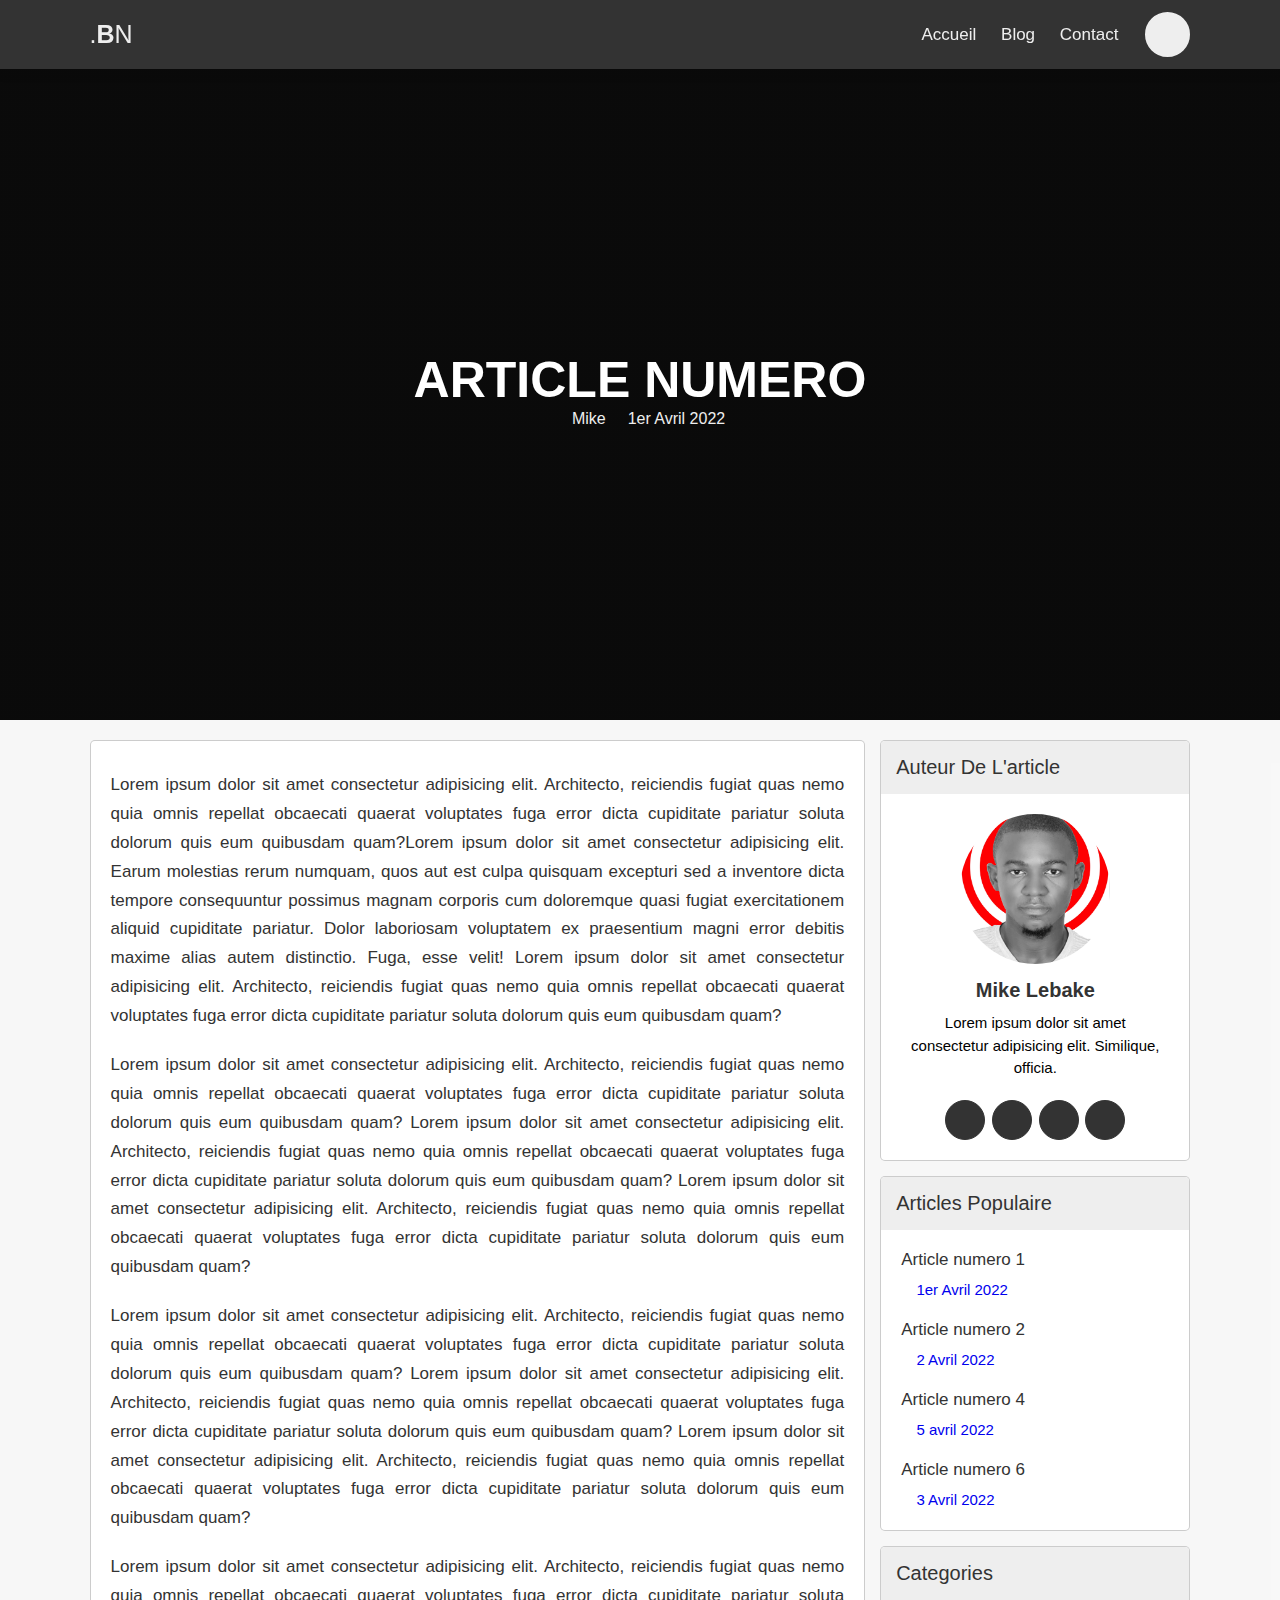
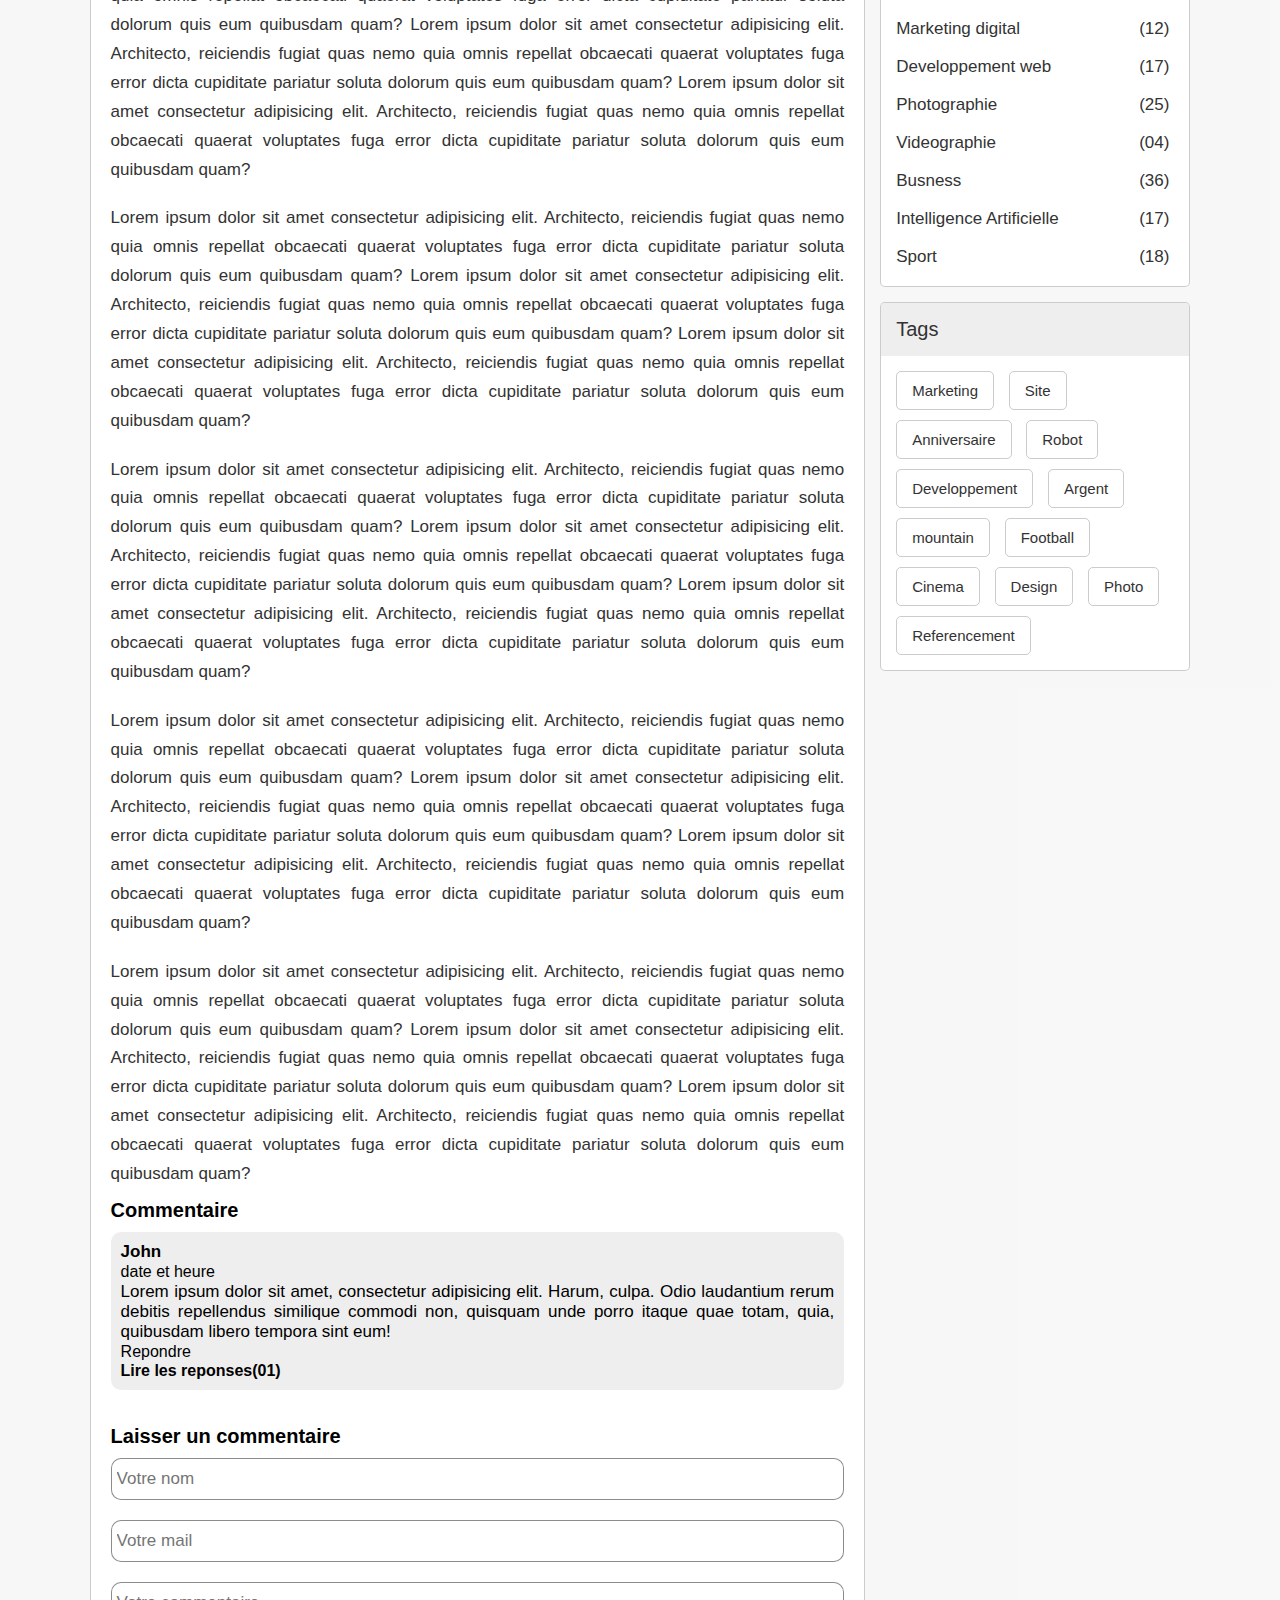
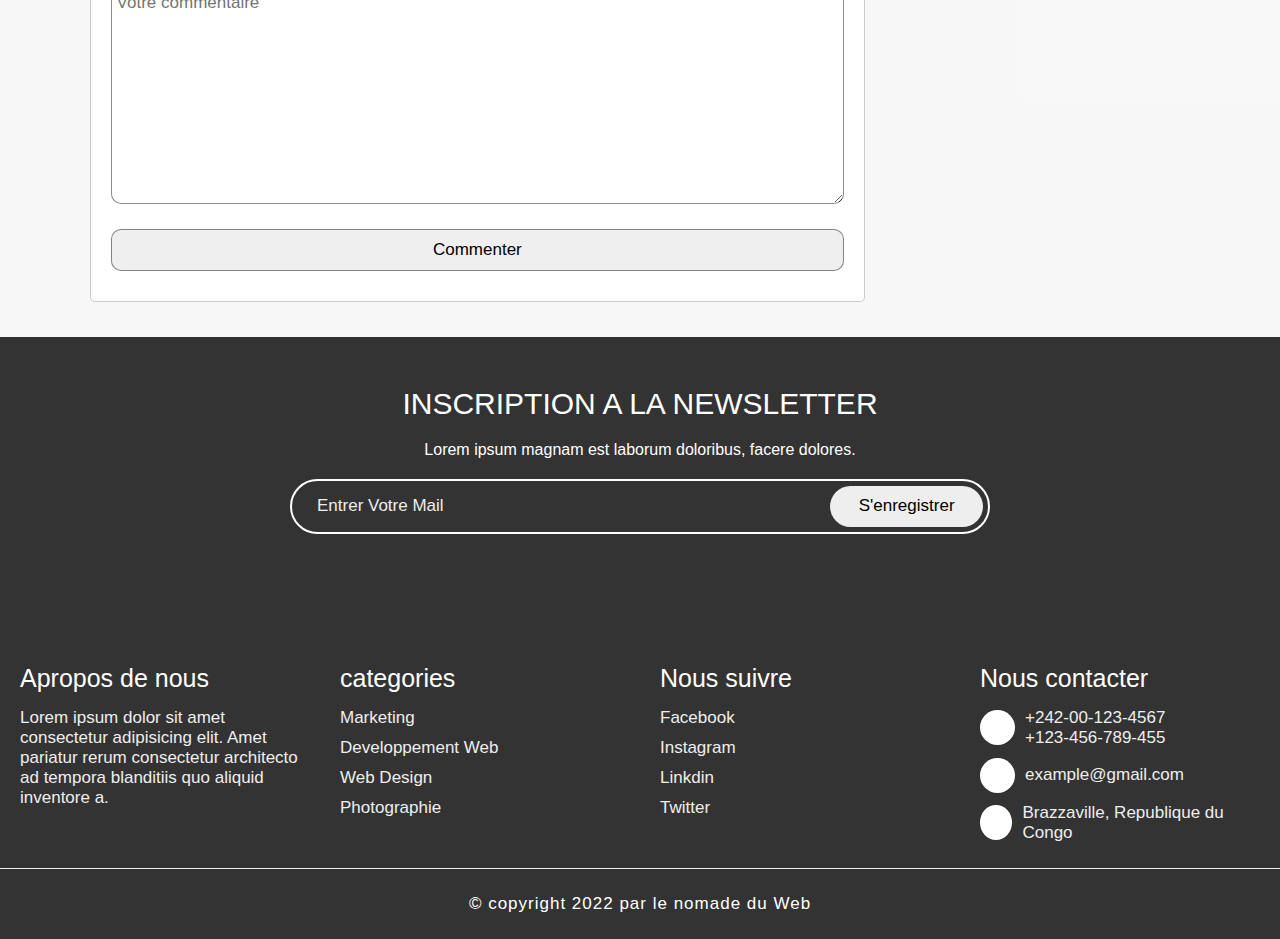
==== article.html @ c67618d5 "blog" ====
<!DOCTYPE html>
<html lang="fr">
<head>
    <meta charset="UTF-8">
    <meta http-equiv="X-UA-Compatible" content="IE=edge">
    <meta name="viewport" content="width=device-width, initial-scale=1.0">
    <title>Le blog des nomades</title>

    <!-- custom css file link  -->
    <link rel="stylesheet" href="css/all.min.css">
    <link rel="stylesheet" href="css/style.css">

</head>
<body>

<!-- debut header  -->

<header class="header">

    <a href="index.html" class="logo">.<span>B</span>N</a>

    <nav class="navbar">
        <a href="index.html">Accueil</a>
        <a href="#">Blog</a>
        <a href="#contact">contact</a>
    </nav>

    <div class="icons">
        <i class="fas fa-bars" id="menu-bars"></i>
        <i class="fas fa-search" id="search-icon"></i>
    </div>

    <form action="" class="search-form">
        <input type="search" name="" placeholder="Recherche..." id="search-box">
        <label for="search-box" class="fas fa-search"></label>
        <a href="article.html">Article numero 1</a>
        <a href="article.html">Article numero 2</a>
        <a href="article.html">Article numero 3</a>
        <a href="article.html">Article numero 4</a>
        <a href="article.html">Article numero 5</a>
        <a href="article.html">Article numero 6</a>
    </form>

</header>

<!-- fin header -->

<!-- debut banner  -->

<section class="banner" id="banner">
    <div class="content">
        <h1>Article numero</h1>
        <a href="#" class="user">
            <i class="far fa-user"></i>
            <span>Mike</span>
        </a>
        <a href="#" class="icon">
            <i class="far fa-clock"></i>
            <span>1er Avril 2022</span>
        </a>
    </div>
</section>

<!-- fin banner-->

<!-- debut posts-->

<section class="container" id="posts">

    <div class="posts-container">

        <div class="post">
            <p class="text"> Lorem ipsum dolor sit amet consectetur adipisicing elit. Architecto, reiciendis fugiat quas nemo quia omnis repellat obcaecati quaerat voluptates fuga error dicta cupiditate pariatur soluta dolorum quis eum quibusdam quam?Lorem ipsum dolor sit amet consectetur adipisicing elit. Earum molestias rerum numquam, quos aut est culpa quisquam excepturi sed a inventore dicta tempore consequuntur possimus magnam corporis cum doloremque quasi fugiat exercitationem aliquid cupiditate pariatur. Dolor laboriosam voluptatem ex praesentium magni error debitis maxime alias autem distinctio. Fuga, esse velit! Lorem ipsum dolor sit amet consectetur adipisicing elit. Architecto, reiciendis fugiat quas nemo quia omnis repellat obcaecati quaerat voluptates fuga error dicta cupiditate pariatur soluta dolorum quis eum quibusdam quam?</p>
            <p class="text"> Lorem ipsum dolor sit amet consectetur adipisicing elit. Architecto, reiciendis fugiat quas nemo quia omnis repellat obcaecati quaerat voluptates fuga error dicta cupiditate pariatur soluta dolorum quis eum quibusdam quam? Lorem ipsum dolor sit amet consectetur adipisicing elit. Architecto, reiciendis fugiat quas nemo quia omnis repellat obcaecati quaerat voluptates fuga error dicta cupiditate pariatur soluta dolorum quis eum quibusdam quam? Lorem ipsum dolor sit amet consectetur adipisicing elit. Architecto, reiciendis fugiat quas nemo quia omnis repellat obcaecati quaerat voluptates fuga error dicta cupiditate pariatur soluta dolorum quis eum quibusdam quam?</p>
            <p class="text"> Lorem ipsum dolor sit amet consectetur adipisicing elit. Architecto, reiciendis fugiat quas nemo quia omnis repellat obcaecati quaerat voluptates fuga error dicta cupiditate pariatur soluta dolorum quis eum quibusdam quam? Lorem ipsum dolor sit amet consectetur adipisicing elit. Architecto, reiciendis fugiat quas nemo quia omnis repellat obcaecati quaerat voluptates fuga error dicta cupiditate pariatur soluta dolorum quis eum quibusdam quam? Lorem ipsum dolor sit amet consectetur adipisicing elit. Architecto, reiciendis fugiat quas nemo quia omnis repellat obcaecati quaerat voluptates fuga error dicta cupiditate pariatur soluta dolorum quis eum quibusdam quam?</p>
            <p class="text"> Lorem ipsum dolor sit amet consectetur adipisicing elit. Architecto, reiciendis fugiat quas nemo quia omnis repellat obcaecati quaerat voluptates fuga error dicta cupiditate pariatur soluta dolorum quis eum quibusdam quam? Lorem ipsum dolor sit amet consectetur adipisicing elit. Architecto, reiciendis fugiat quas nemo quia omnis repellat obcaecati quaerat voluptates fuga error dicta cupiditate pariatur soluta dolorum quis eum quibusdam quam? Lorem ipsum dolor sit amet consectetur adipisicing elit. Architecto, reiciendis fugiat quas nemo quia omnis repellat obcaecati quaerat voluptates fuga error dicta cupiditate pariatur soluta dolorum quis eum quibusdam quam?</p>
            <p class="text"> Lorem ipsum dolor sit amet consectetur adipisicing elit. Architecto, reiciendis fugiat quas nemo quia omnis repellat obcaecati quaerat voluptates fuga error dicta cupiditate pariatur soluta dolorum quis eum quibusdam quam? Lorem ipsum dolor sit amet consectetur adipisicing elit. Architecto, reiciendis fugiat quas nemo quia omnis repellat obcaecati quaerat voluptates fuga error dicta cupiditate pariatur soluta dolorum quis eum quibusdam quam? Lorem ipsum dolor sit amet consectetur adipisicing elit. Architecto, reiciendis fugiat quas nemo quia omnis repellat obcaecati quaerat voluptates fuga error dicta cupiditate pariatur soluta dolorum quis eum quibusdam quam?</p>
            <p class="text"> Lorem ipsum dolor sit amet consectetur adipisicing elit. Architecto, reiciendis fugiat quas nemo quia omnis repellat obcaecati quaerat voluptates fuga error dicta cupiditate pariatur soluta dolorum quis eum quibusdam quam? Lorem ipsum dolor sit amet consectetur adipisicing elit. Architecto, reiciendis fugiat quas nemo quia omnis repellat obcaecati quaerat voluptates fuga error dicta cupiditate pariatur soluta dolorum quis eum quibusdam quam? Lorem ipsum dolor sit amet consectetur adipisicing elit. Architecto, reiciendis fugiat quas nemo quia omnis repellat obcaecati quaerat voluptates fuga error dicta cupiditate pariatur soluta dolorum quis eum quibusdam quam?</p>
            <p class="text"> Lorem ipsum dolor sit amet consectetur adipisicing elit. Architecto, reiciendis fugiat quas nemo quia omnis repellat obcaecati quaerat voluptates fuga error dicta cupiditate pariatur soluta dolorum quis eum quibusdam quam? Lorem ipsum dolor sit amet consectetur adipisicing elit. Architecto, reiciendis fugiat quas nemo quia omnis repellat obcaecati quaerat voluptates fuga error dicta cupiditate pariatur soluta dolorum quis eum quibusdam quam? Lorem ipsum dolor sit amet consectetur adipisicing elit. Architecto, reiciendis fugiat quas nemo quia omnis repellat obcaecati quaerat voluptates fuga error dicta cupiditate pariatur soluta dolorum quis eum quibusdam quam?</p>
            <p class="text"> Lorem ipsum dolor sit amet consectetur adipisicing elit. Architecto, reiciendis fugiat quas nemo quia omnis repellat obcaecati quaerat voluptates fuga error dicta cupiditate pariatur soluta dolorum quis eum quibusdam quam? Lorem ipsum dolor sit amet consectetur adipisicing elit. Architecto, reiciendis fugiat quas nemo quia omnis repellat obcaecati quaerat voluptates fuga error dicta cupiditate pariatur soluta dolorum quis eum quibusdam quam? Lorem ipsum dolor sit amet consectetur adipisicing elit. Architecto, reiciendis fugiat quas nemo quia omnis repellat obcaecati quaerat voluptates fuga error dicta cupiditate pariatur soluta dolorum quis eum quibusdam quam?</p>
            <div class="comments-users">
                <h3>Commentaire</h3>
                <div class="com-u">
                    <h4>John</h4>
                    <span>date et heure</span>
                    <p>
                        Lorem ipsum dolor sit amet, consectetur adipisicing elit. Harum, culpa. Odio laudantium rerum debitis repellendus similique commodi non, quisquam unde porro itaque quae totam, quia, quibusdam libero tempora sint eum!
                    </p>
                    <span class="reponse">Repondre</span><br>
                    <ul class="reponse">
                        <li>
                            <h4>Alex</h4>
                            <span>date et heure</span>
                            <p>
                                 hic. Iusto veritatis suscipit provident maiores non, asperiores officiis. Voluptatibus magni alias nemo. Eius aliquid beatae libero.
                            </p>
                            <span class="reponse">Repondre</span><br>
                        </li>
                    </ul>
                    <h3 class="ouvrir-com" >(01)</h3>
                </div>
            </div>
            <div class="comments">
                <form action="" method="post">
                    <h3>Laisser un commentaire</h3>
                    <div class="name">
                        <input type="text" name="" id="" placeholder="Votre nom">
                    </div>
                    <div class="name">
                        <input type="mail" name="" id="" placeholder="Votre mail">
                    </div>
                    <div class="commentaire">
                        <textarea name="" id="" cols="30" rows="10" placeholder="Votre commentaire"></textarea>
                    </div>
                    <input type="submit" value="Commenter">
                </form>
            </div>
        </div>
    </div>

    <div class="sidebar">

        <div class="box">
            <h3 class="title">Auteur de l'article</h3>
            <div class="about">
                <img src="images/user.png" alt="">
                <h3>Mike Lebake</h3>
                <p>Lorem ipsum dolor sit amet consectetur adipisicing elit. Similique, officia.</p>
                <div class="follow">
                    <a href="#" class="fab fa-facebook-f"></a>
                    <a href="#" class="fab fa-twitter"></a>
                    <a href="#" class="fab fa-instagram"></a>
                    <a href="#" class="fab fa-linkedin"></a>
                </div>
            </div>
        </div>

        <div class="box">
            <h3 class="title">Articles Populaire</h3>
            <div class="p-post">
                <a href="#">
                    <h3>Article numero 1</h3>
                    <span><i class="far fa-clock"></i>1er Avril 2022</span>
                </a>
                <a href="#">
                    <h3>Article numero 2</h3>
                    <span><i class="far fa-clock"></i>2 Avril 2022</span>
                </a>
                <a href="#">
                    <h3>Article numero 4</h3>
                    <span><i class="far fa-clock"></i>5 avril 2022</span>
                </a>
                <a href="#">
                    <h3>Article numero 6</h3>
                    <span><i class="far fa-clock"></i>3 Avril 2022</span>
                </a>
            </div>
        </div>

        <div class="box">
            <h3 class="title">categories</h3>
            <div class="category">
                <a href="#"> Marketing digital <span>(12)</span></a>
                <a href="#"> Developpement web <span>(17)</span> </a>
                <a href="#"> Photographie <span>(25)</span> </a>
                <a href="#"> Videographie <span>(04)</span> </a>
                <a href="#"> Busness <span>(36)</span> </a>
                <a href="#"> Intelligence Artificielle <span>(17)</span> </a>
                <a href="#"> Sport <span>(18)</span> </a>
            </div>
        </div>

        <div class="box">
            <h3 class="title">Tags</h3>
            <div class="tags">
                <a href="#">Marketing</a>
                <a href="#">Site</a>
                <a href="#">Anniversaire</a>
                <a href="#">Robot</a>
                <a href="#">Developpement</a>
                <a href="#">Argent</a>
                <a href="#">mountain</a>
                <a href="#">Football</a>
                <a href="#">Cinema</a>
                <a href="#">Design</a>
                <a href="#">Photo</a>
                <a href="#">Referencement</a>
                
            </div>
        </div>

    </div>

</section>

<!-- fin posts -->

<!-- debut newsletter  -->

<div class="newsletter" id="contact">
    <h3>INSCRIPTION A LA NEWSLETTER</h3>
    <p>Lorem ipsum magnam est laborum doloribus, facere dolores.</p>
    <form action="">
        <input type="email" placeholder="Entrer votre mail">
        <input type="submit" value="S'enregistrer">
    </form>
</div>

<!-- fin newsletter -->

<!-- debut footer -->

<div class="footer">

    <div class="box-container">

        <div class="box">
            <h3>Apropos de nous</h3>
            <p>Lorem ipsum dolor sit amet consectetur adipisicing elit. Amet pariatur rerum consectetur architecto ad tempora blanditiis quo aliquid inventore a.</p>
        </div>

        <div class="box">
            <h3>categories</h3>
            <a href="#">Marketing</a>
            <a href="#">Developpement Web</a>
            <a href="#">Web Design</a>
            <a href="#">Photographie</a>
        </div>

        <div class="box">
            <h3>Nous suivre</h3>
            <a href="#">Facebook</a>
            <a href="#">Instagram</a>
            <a href="#">Linkdin</a>
            <a href="#">Twitter</a>
        </div>

        <div class="box">
            <h3>Nous contacter</h3>
            <div class="info">
                <i class="fas fa-phone"></i>
                <p> +242-00-123-4567 <br> +123-456-789-455 </p>
            </div>
            <div class="info">
                <i class="fas fa-envelope"></i>
                <p> example@gmail.com </p>
            </div>
            <div class="info">
                <i class="fas fa-map-marker-alt"></i>
                <p> Brazzaville, Republique du Congo </p>
            </div>
        </div>

    </div>

    <h1 class="credit"> &copy; copyright 2022 par le nomade du Web</h1>

</div>

<!-- fin footer -->



<!-- custom js file link  -->
<script src="js/script.js"></script>
    
</body>
</html>
---- css/style.css ----
:root{
    --orange:#e67e22;
    --black:#333;
    --border:.1rem solid rgba(0,0,0,.2);
    --box-shadow:0 .5rem 1rem rgba(0,0,0,.1);
    --seconde-color: #eee;
}

*{
    margin:0; 
    padding:0;
    box-sizing: border-box;
    outline: none; border:none;
    text-decoration: none;
    font-weight: lighter;
    transition: 0.4s;
    font-size: 1.7rem;
    font-family: poppins, sans-serif;
}

html{
    font-size: 62.5%;
    overflow-x: hidden;
    scroll-behavior: smooth;
    scroll-padding-top: 6rem;
}

body{
    background-color: var(--black);
}

section{
    padding:2rem 7%;
}

.btn{
    margin-top: 1rem;
    display: inline-block;
    background:var(--black);
    color:#fff;
    border-radius: .5rem;
    padding:.9rem 3rem;
    cursor: pointer;
    font-size: 1.7rem;
}

.btn:hover{
    background:var(--orange);
}

.header{
    position: fixed;
    top:0; left:0; right:0;
    z-index: 1000;
    background: var(--black);
    box-shadow: var(--box-shadow);
    display: flex;
    color: #eee;
    align-items: center;
    padding:1.2rem 7%;
}

.header .logo{
    color:#eee;
    font-size: 2.5rem;
    margin-right: auto;
}

.header .logo span{
    font-weight: bold;
    font-size: 2.5rem;
}

.header .navbar a{
    color:var(--light-color);
    margin-right: 2rem;
    text-transform: capitalize;
}

.header .navbar a:hover{
    color: white;
}

.header .icons i{
    height:4.5rem;
    line-height:4.5rem;
    width:4.5rem;
    text-align: center;
    color:var(--black);
    background:var(--seconde-color);
    border-radius: 50%;
    border: 2px solid var(--seconde-color);
    margin-left: .7rem;
    font-size: 1.7rem;
    cursor: pointer;
}

.header .icons i:hover{
    color:#fff;
    background:var(--black);
}

.header .search-form a{
    color: var(--seconde-color);
    font-size: 1.7rem;
    margin: 5px auto;
}

.header .search-form a:hover{
    font-weight: bold;
    color: white;
    transition: 0.5s;
}

.header .search-form{
    position: absolute;
    background:var(--black);
    border-radius: .5rem;
    display: flex;
    align-items: center;
    box-shadow: var(--box-shadow);
    top:110%; right:7%;
    width:50rem;
    padding:1rem;
    display: none;
}

.header .search-form.active{
    display: flex;
    flex-direction: column;
}
.header .search-form.active p{
    font-size: 1.7rem;
}

.header .search-form #search-box{
    width:100%;
    border:var(--border);
    border-radius: .5rem;
    padding:1rem;
    font-size: 1.7rem;
    color:var(--black);
    height: 100%;
}

.header .search-form label{
    font-size: 2rem;
    padding-left: 1rem;
    padding-right: .5rem;
    cursor: pointer;
    color:var(--black);
}

.header .search-form label:hover{
    color:var(--seconde-color);
}

#menu-bars{
    display: none;
}

.banner{
    min-height: 80vh;
    background-image: linear-gradient(rgba(0,0,0,0.8),rgba(0,0,0,0.8)),url(images/bg.png);
    background-size: cover;
    background-position: center;
    display: grid;
    place-items: center;
    padding-top: 8rem;
}

.banner .content{
    text-align: center;
    padding:3rem;
}

.banner .content h1{
    font-size: 5rem;
    color: #fff;
    font-weight: 800;
    text-transform: uppercase;
}

.banner .content p{
    font-size: 1.7rem;
    color:var(--light-color);
    padding:1rem 0;
    line-height: 1.5;
}

.banner .content i,
.banner .content span{
    font-size: 1.6rem;
    color: var(--seconde-color);
}

.container-articles{
    display: grid;
    grid-template-columns: repeat(auto-fit, minmax(30rem, 1fr));
    gap:1.5rem;
    background:#eee;
}


.container{
    display: grid;
    grid-template-columns: 2.5fr 1fr;
    gap:1.5rem;
    background:rgba(255, 255, 255, 0.966);
}

.container .posts-container .post,
.container-articles .posts-container .post
{
    width:100%;
    padding:2rem;
    background:#fff;
    border:var(--border);
    border-radius: .5rem;
    margin-bottom: 1.5rem;
}

.container .posts-container .post .image,
.container-articles .posts-container .post .image
{
    width:100%;
    border-radius: .5rem;
    object-fit: cover;
}

.container .posts-container .post .date,
.container-articles .posts-container .post .date
{
    padding-top: 2rem;
    font-size: 1.5rem;
}

.container .posts-container .post .title,
.container-articles .posts-container .post .title
{
    padding-top: 1.5rem;
    font-size: 2.5rem;
    color:var(--black);
}

.container .posts-container .post .text,
.container-articles .posts-container .post .text
{
    color:var(--black);
    font-size: 1.7rem;
    line-height: 1.7;
    padding:1rem 0;
    text-align: justify;
}

.container .posts-container .links,
.container-articles .posts-container .links
{
    border-top: var(--border);
    margin-top: .5rem;
    padding-top: 1.5rem;
    display: flex;
    align-items: center;
}

.container .posts-container .links .user,
.container-articles .posts-container .links .user
{
    margin-right: auto;
}

.container .posts-container .comments{
    margin-top: 35px;
}



.container .posts-container .comments h3,
.container .posts-container .comments-users h3{
    font-size: 20px;
    font-weight: bold;
}

.container .posts-container .comments-users h4{
    font-size: 17px;
    font-weight: 600;
}

.container .posts-container .comments-users span{
    font-size: 16px;
}

.container .posts-container .comments-users p{
    font-size: 1.7rem;
}

.container .posts-container .com-u{
    background-color: var(--seconde-color);
    padding: 10px;
    border-radius: 10px;
    width: 100%;
    margin: 10px auto;
}

.container .posts-container .com-u p{
    text-align: justify;
}

.container .posts-container .com-u span.reponse{
    text-align: right;
    font-weight: 500;
}

.container .posts-container .com-u ul.reponse{
    margin-left: 40px;
    display: none;
    transition: 0.5s;
}

.container .posts-container .com-u ul.active{
    display: block;
    transition: 0.5s;
}

.container .posts-container .com-u .ouvrir-com{
    font-size: 1.6rem;
}

.container .posts-container .com-u .ouvrir-com:before{
    content: 'Lire les reponses';
    cursor: pointer;
    transition: 0.5s;
}
.container .posts-container .com-u .activer:before{
    content: 'Fermer les reponses';
    transition: 0.5s;
}

.container .posts-container .com-u ul li{
    list-style-type: none;
}

.container .posts-container .comments input,
.container .posts-container .comments .commentaire textarea
{
    padding: 10px 5px;
    border: 1px solid rgba(0, 0, 0, 0.452);
    border-radius: 10px;
    margin: 10px auto;
    width: 100%;
}

.container .posts-container .comments input[type='submit']:hover{
    background-color: var(--black);
    color: #eee;
    font-weight: bold;
}

.container .posts-container .links .icon,
.container-articles .posts-container .links .icon
{
    padding-right: 1rem;
}

.container .posts-container .links a,
.container-articles .posts-container .links a
{
    font-size: 1.5rem;
    color:var(--light-color);
}

.container .posts-container .links a i,
.container-articles .posts-container .links a i
{
    padding-right: .2rem;
    color:var(--black);
}

.container .posts-container .links a:hover,
.container-articles .posts-container .links a:hover
{
    font-weight: bold;
}

.container .posts-container .links a:hover i,
.container-articles .posts-container .links a:hover i
{
    font-weight: bold;
}

.container .sidebar .box{
    border:var(--border);
    border-radius: .5rem;
    overflow:hidden;
    background:#fff;
    margin-bottom: 1.5rem;
}

.container .sidebar .box .title{
    padding:1.5rem;
    font-size: 2rem;
    color:var(--black);
    background:var(--seconde-color);
    text-transform: capitalize;
}

.container .sidebar .box .about{
    text-align: center;
    padding:1rem 1.5rem;
}

.container .sidebar .box .about img{
    height: 15rem;
    width: 15rem;
    border-radius: 50%;
    object-fit: cover;
    margin:1rem 0;
}

.container .sidebar .box .about h3{
    color:var(--black);
    font-weight: bold;
    font-size: 2rem;
}

.container .sidebar .box .about p{
    color:var(--light-color);
    font-size: 1.5rem;
    line-height: 1.5;
    padding:1rem;
}

.container .sidebar .box .about .follow{
    padding:1rem 0;
}

.container .sidebar .box .about .follow a{
    height: 4rem;
    line-height: 4rem;
    width: 4rem;
    border: 1px solid var(--black);
    border-radius: 50%;
    background:var(--black);
    color:#fff;
    font-size: 1.7rem;
    margin:0 .1rem;
}

.container .sidebar .box .about .follow a:hover{
    background:none;
    color: var(--black);
}

.container .sidebar .box .category{
    padding:1rem 1.5rem;
}

.container .sidebar .box .category a{
    padding:.4rem 0;
    font-size: 1.7rem;
    color:var(--black);
    display: flex;
    align-items: center;
    justify-content: space-between;
}

.container .sidebar .box .category a span{
    background:var(--light-color);
    border-radius: .5rem;
    padding:.5rem;
}

.container .sidebar .box .category a:hover,
.container .sidebar .box .category a:hover span{
    font-weight: bold;
}

.container .sidebar .box .p-post{
    padding:1rem 2rem;
}

.container .sidebar .box .p-post a{
    padding:1rem 0;
    display: block;
}

.container .sidebar .box .p-post a h3{
    color:var(--black);
    font-size: 1.7rem;
    padding-bottom: 1rem;
}

.container .sidebar .box .p-post a span{
    color:var(--light-color);
    font-size: 1.5rem;
}

.container .sidebar .box .p-post a span i{
    padding-right: .2rem;
}

.container .sidebar .box .p-post a:hover h3{
    font-weight: bold;
}

.container .sidebar .box .tags{
    padding:1rem;
}

.container .sidebar .box .tags a{
    display: inline-block;
    padding:1rem 1.5rem;
    font-size: 1.5rem;
    color:var(--black);
    border-radius: .5rem;
    border:var(--border);
    margin:.5rem;
}

.container .sidebar .box .tags a:hover{
    background:var(--black);
    color:#fff;
}

.newsletter{
    text-align: center;
    padding:5rem 1rem;
    background:var(--black);
    background-size: cover;
    background-position: center;
}

.newsletter h3{
    color:#fff;
    font-size: 3rem;
    text-transform: uppercase;
}

.newsletter p{
    color:#fff;
    font-size: 1.6rem;
    margin:2rem auto;
}

.newsletter form{
    display: flex;
    max-width: 70rem;
    border:.2rem solid #fff;
    padding:.5rem;
    border-radius: 5rem;
    margin:2rem auto;
    height:5.5rem;
}

.newsletter form input[type="email"]{
    padding:0 2rem;
    background:none;
    width:100%;
    color:#fff;
    text-transform: none;
    background:none;
}

.newsletter form input[type="email"]::placeholder{
    color:#eee;
    text-transform: capitalize;
}

.newsletter form input[type="submit"]{
    background:var(--seconde-color);
    width:20rem;
    border-radius: 5rem;
    cursor: pointer;
}

.newsletter form input[type="submit"]:hover{
    color: var(--black);
    background-color: white;
}

.footer{
    padding-top: 3rem;
    background: var(--black);
    background-size: cover;
    background-position: center;
    color: #eee;
}

.footer .box-container{
    display: flex;
    flex-wrap: wrap;
}

.footer .box-container .box{
    flex:1 1 25rem;
    margin:2rem;
}

.footer .box-container .box h3{
    font-size: 2.5rem;
    padding:1rem 0;
    color:#fff;
}

.footer .box-container .box p{
    padding:.5rem 0;
}

.footer .box-container .box a{
    display: block;
    padding:.5rem 0;
    color:#eee;
}

.footer .box-container .box a:hover{
    text-decoration: underline;
    color: #fff;
}

.footer .box-container .box .info{
    display: flex;
    align-items: center;
}

.footer .box-container .box .info i{
    margin:.5rem 0;
    margin-right: 1rem;
    border-radius: 50%;
    background:#fff;
    color:var(--seconde-color);
    height:3.5rem;
    width:3.5rem;
    line-height: 4.5rem;
    text-align: center;
}

.footer .credit{
    font-weight: normal;
    letter-spacing: .1rem;
    color:#fff;
    border-top: .1rem solid var(--seconde-color);
    padding:2.5rem 1rem;
    text-align: center;
}












/* media queries  */

@media (max-width:991px){

    html{
        font-size: 55%;
    }

    .header{
        padding:1.5rem;
    }

    section{
        padding:2rem;
    }    

    .container{
        grid-template-columns: 2fr 1fr;
    }

}

@media (max-width:768px){

    #menu-bars{
        display: inline-block;
    }

    .header .search-form{
        top:100%; left: 0; right: 0;
        border-top: var(--border);
        width: 100%;
        border-radius: 0;
    }

    .header .navbar{
        position: absolute;
        top:100%; left: 0; right: 0;
        border-top: var(--border);
        border-bottom: var(--border);
        background: #fff;        
        display: none;
    }

    .header .navbar.active{
        display: block;
    }

    .header .navbar a{
        display: block;
        background:#f7f7f7;
        padding:1.5rem;
        margin:1.5rem;
        border-radius: .5rem;
        border:var(--border);
    }

    .container{
        grid-template-columns: 1fr;
        gap:0;
    }

    .container .posts-container .post .image{
        height: 30rem;;
    }

}

@media (max-width:450px){

    html{
        font-size: 50%;
    }
}
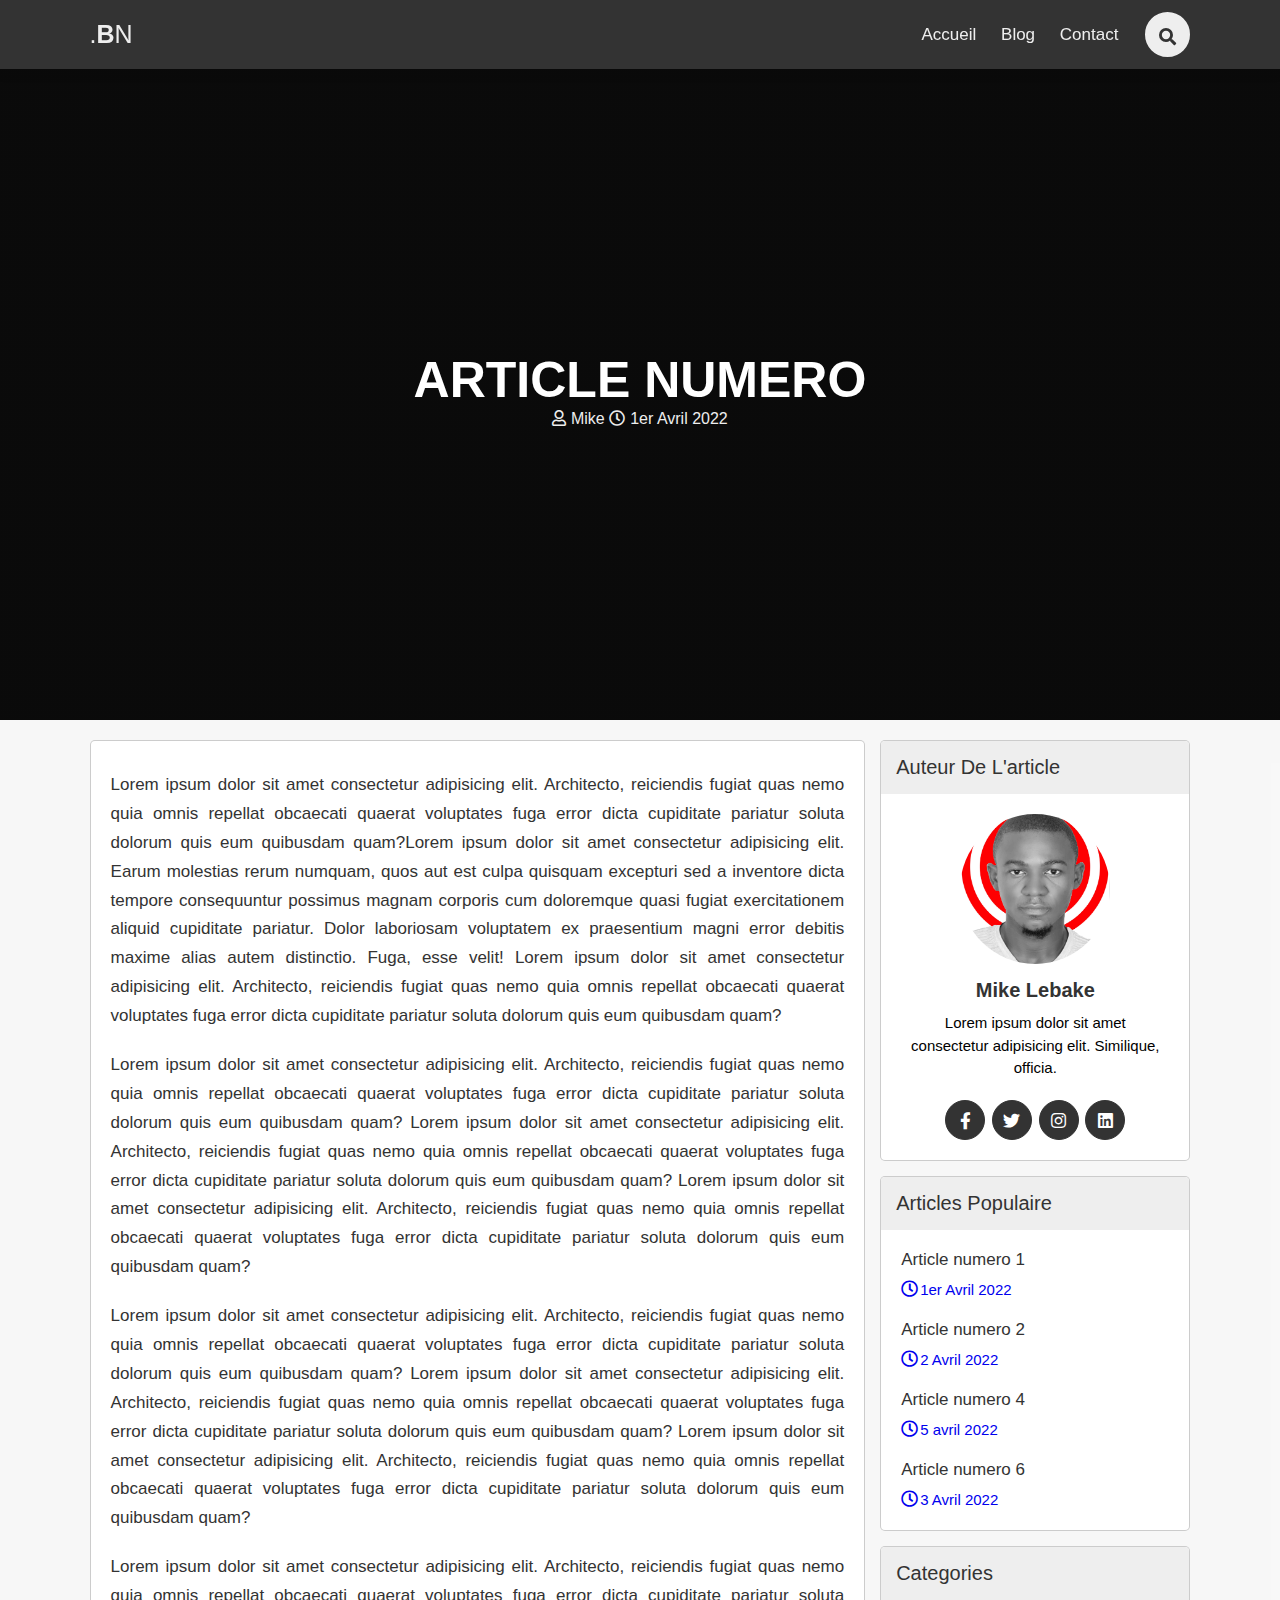
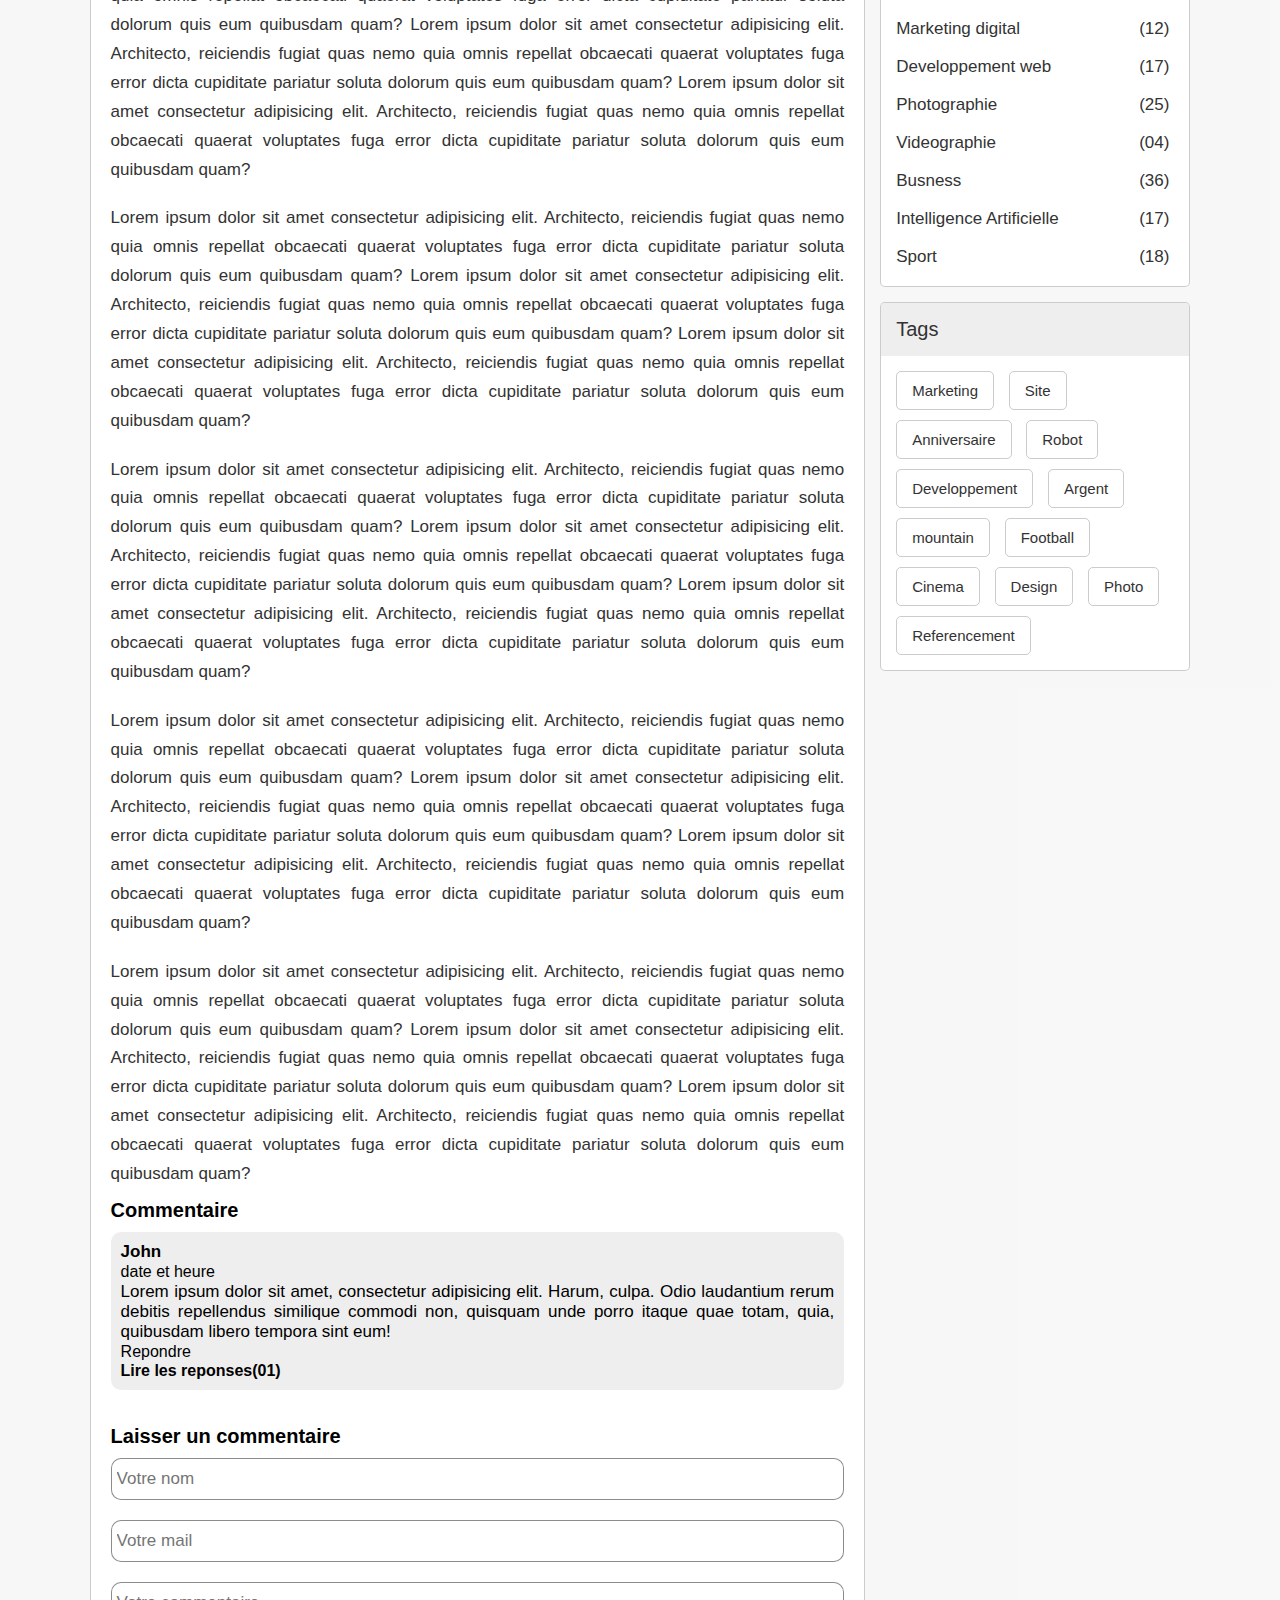
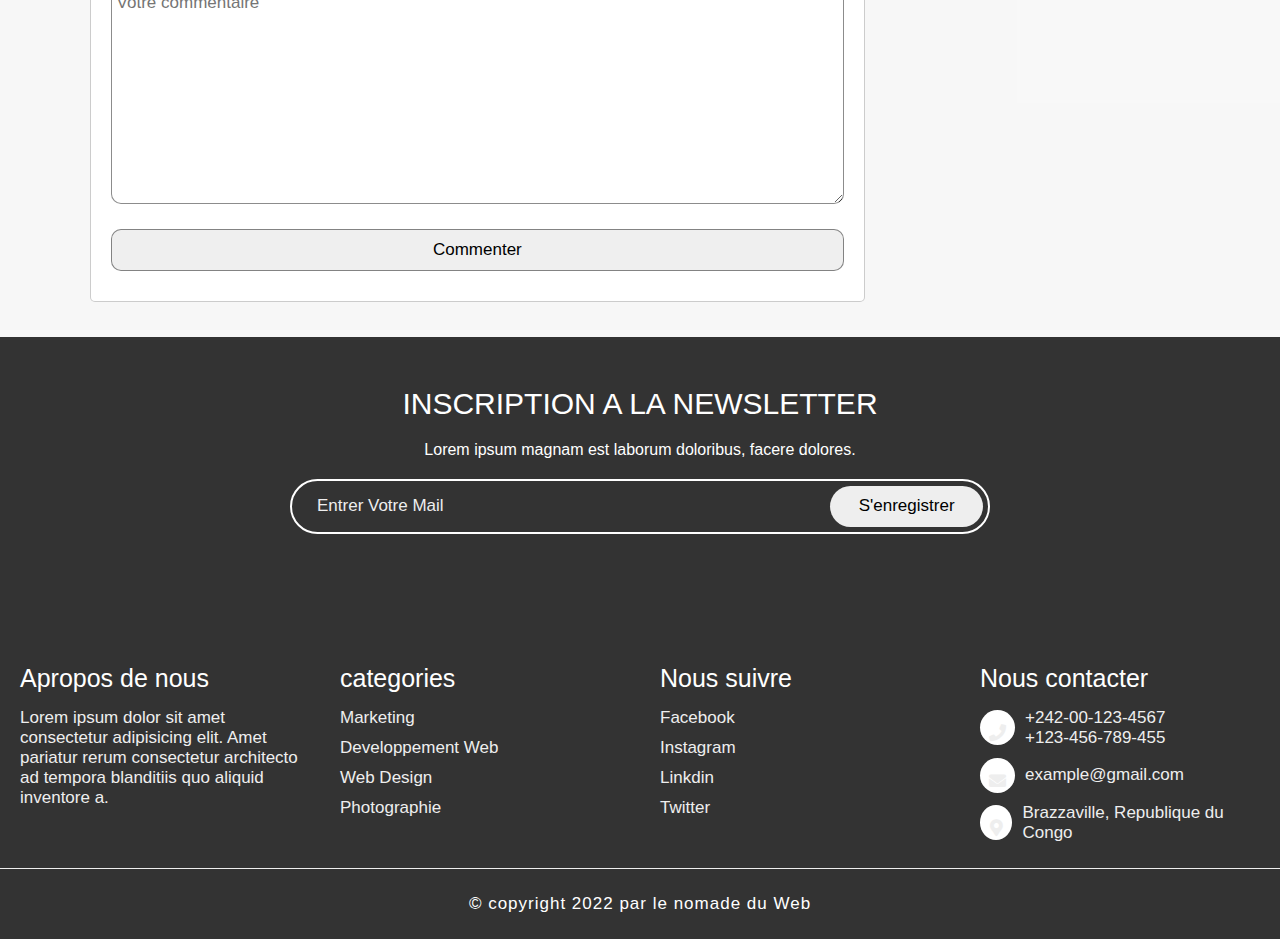
==== commit 3bb70b8c: "blog" ====
--- a/article.html
+++ b/article.html
@@ -7,6 +7,8 @@
     <title>Le blog des nomades</title>
 
     <!-- custom css file link  -->
+    
+    <link rel="stylesheet" href="https://cdnjs.cloudflare.com/ajax/libs/font-awesome/5.15.4/css/all.min.css">
     <link rel="stylesheet" href="css/all.min.css">
     <link rel="stylesheet" href="css/style.css">
 
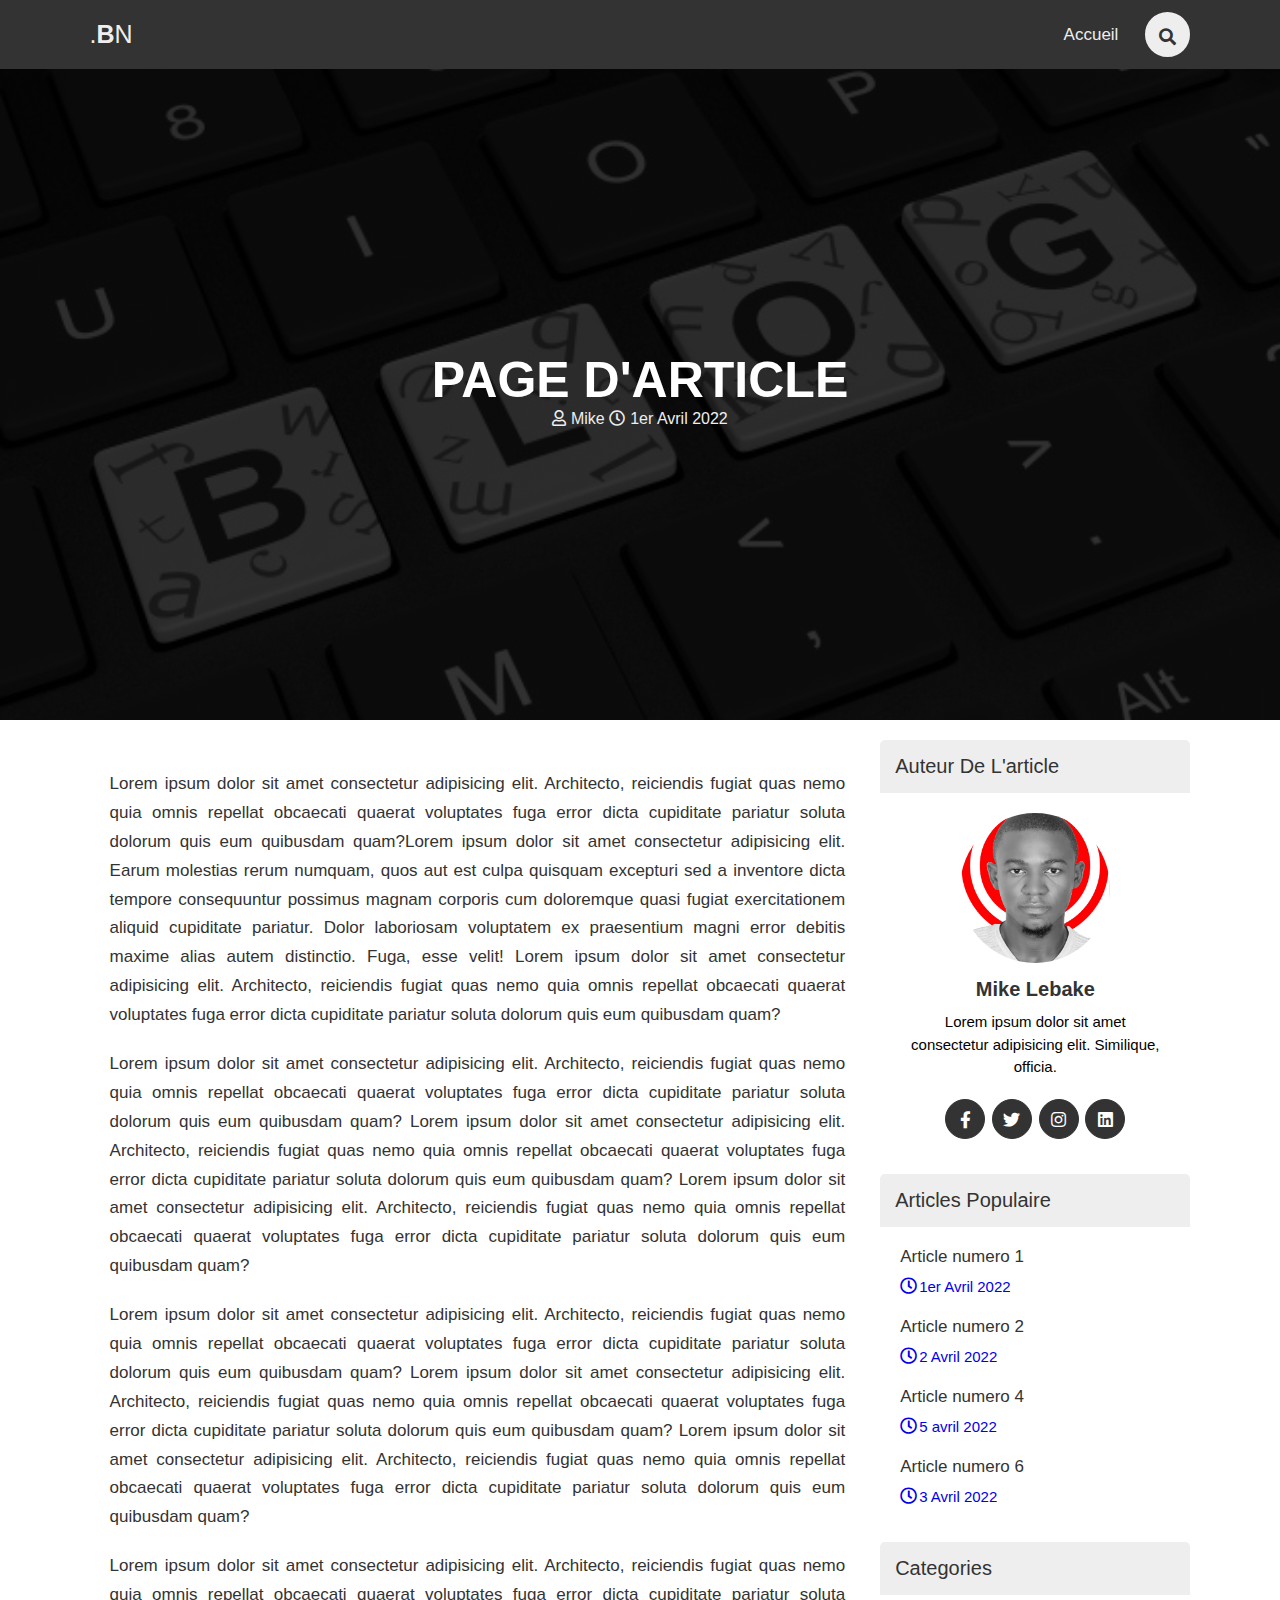
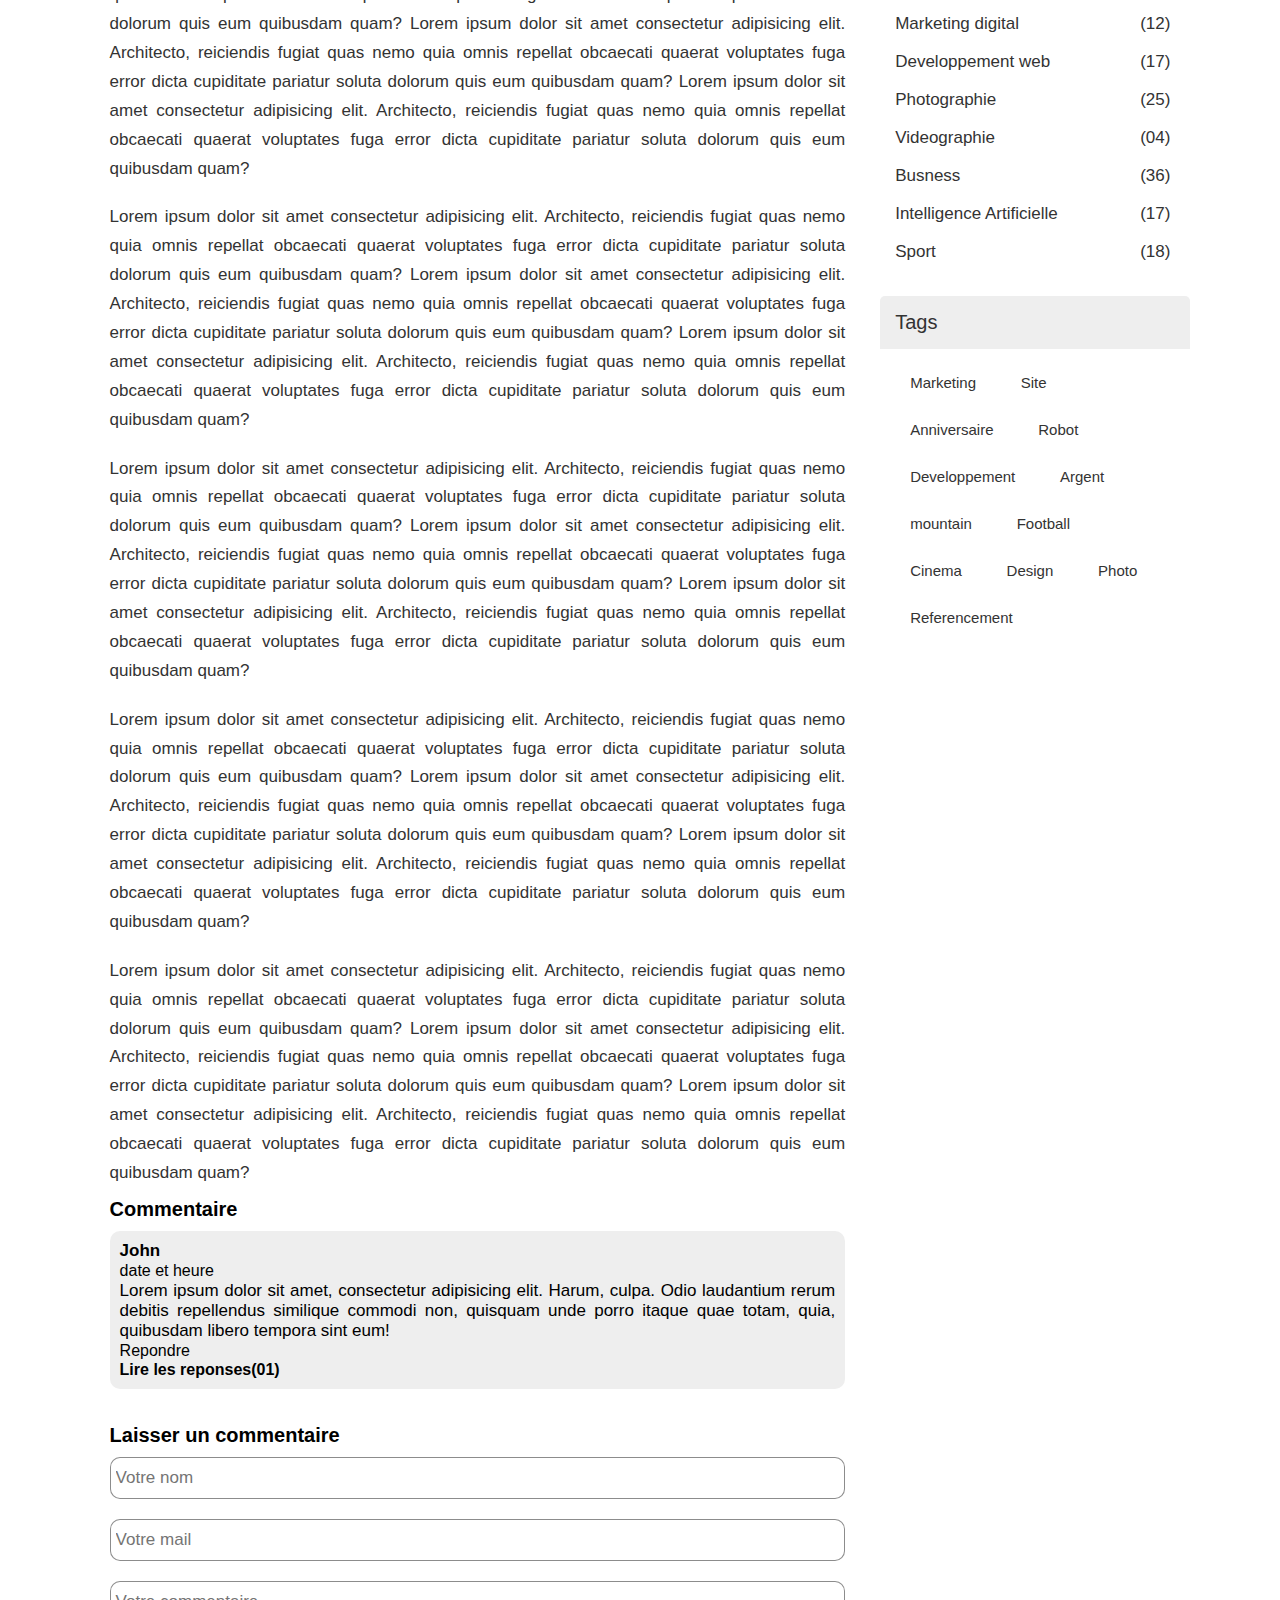
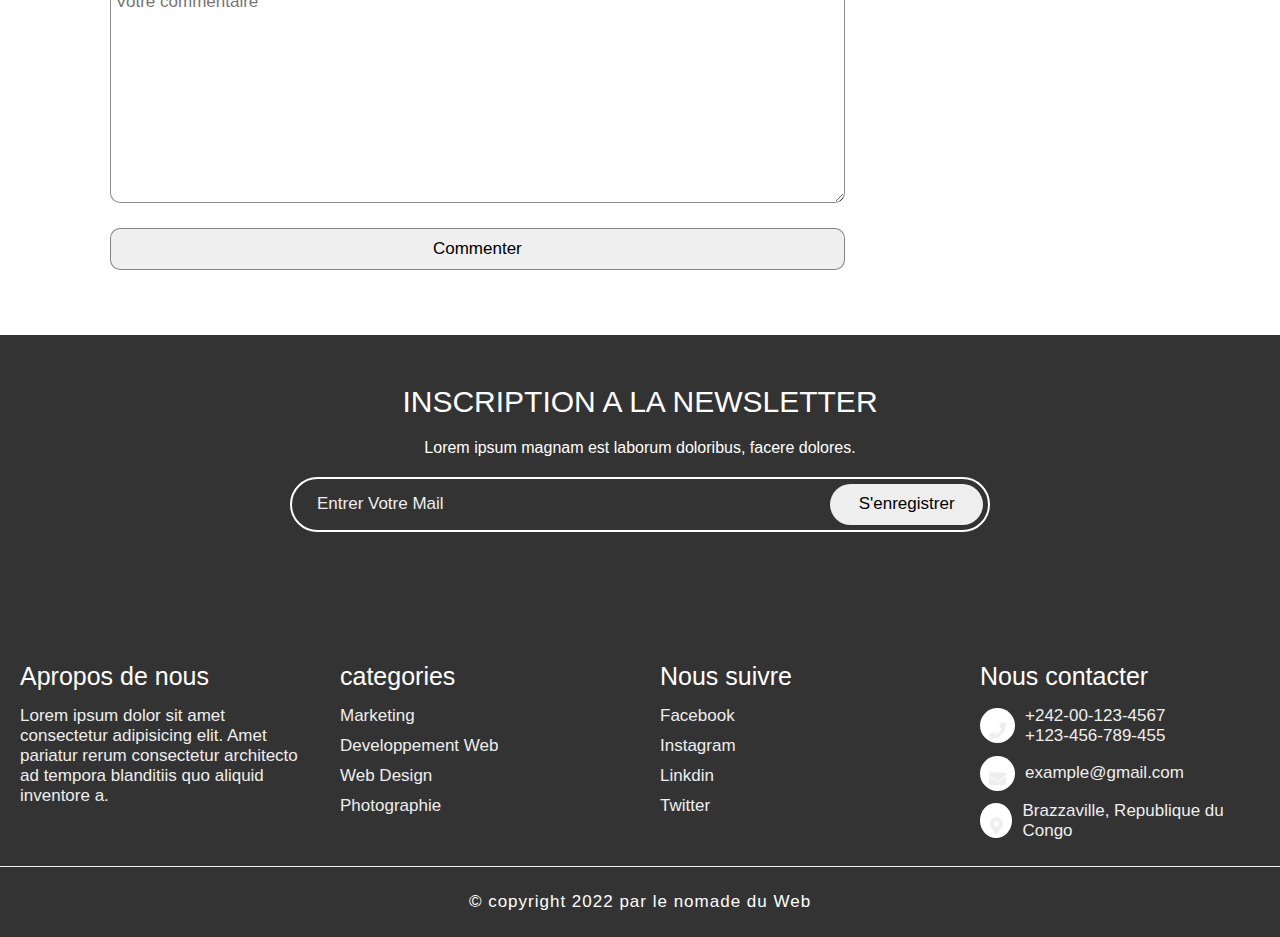
==== commit 50e758a6: "Blog" ====
--- a/article.html
+++ b/article.html
@@ -23,8 +23,6 @@
 
     <nav class="navbar">
         <a href="index.html">Accueil</a>
-        <a href="#">Blog</a>
-        <a href="#contact">contact</a>
     </nav>
 
     <div class="icons">
@@ -49,9 +47,9 @@
 
 <!-- debut banner  -->
 
-<section class="banner" id="banner">
+<section class="banner">
     <div class="content">
-        <h1>Article numero</h1>
+        <h1>PAGE D'ARTICLE</h1>
         <a href="#" class="user">
             <i class="far fa-user"></i>
             <span>Mike</span>
--- a/css/style.css
+++ b/css/style.css
@@ -1,8 +1,5 @@
 :root{
-    --orange:#e67e22;
     --black:#333;
-    --border:.1rem solid rgba(0,0,0,.2);
-    --box-shadow:0 .5rem 1rem rgba(0,0,0,.1);
     --seconde-color: #eee;
 }
 
@@ -23,10 +20,6 @@
     overflow-x: hidden;
     scroll-behavior: smooth;
     scroll-padding-top: 6rem;
-}
-
-body{
-    background-color: var(--black);
 }
 
 section{
@@ -161,7 +154,7 @@
 
 .banner{
     min-height: 80vh;
-    background-image: linear-gradient(rgba(0,0,0,0.8),rgba(0,0,0,0.8)),url(images/bg.png);
+    background-image: linear-gradient(rgba(0,0,0,0.8),rgba(0,0,0,0.8)),url(../images/bg-blog.jpg);
     background-size: cover;
     background-position: center;
     display: grid;
